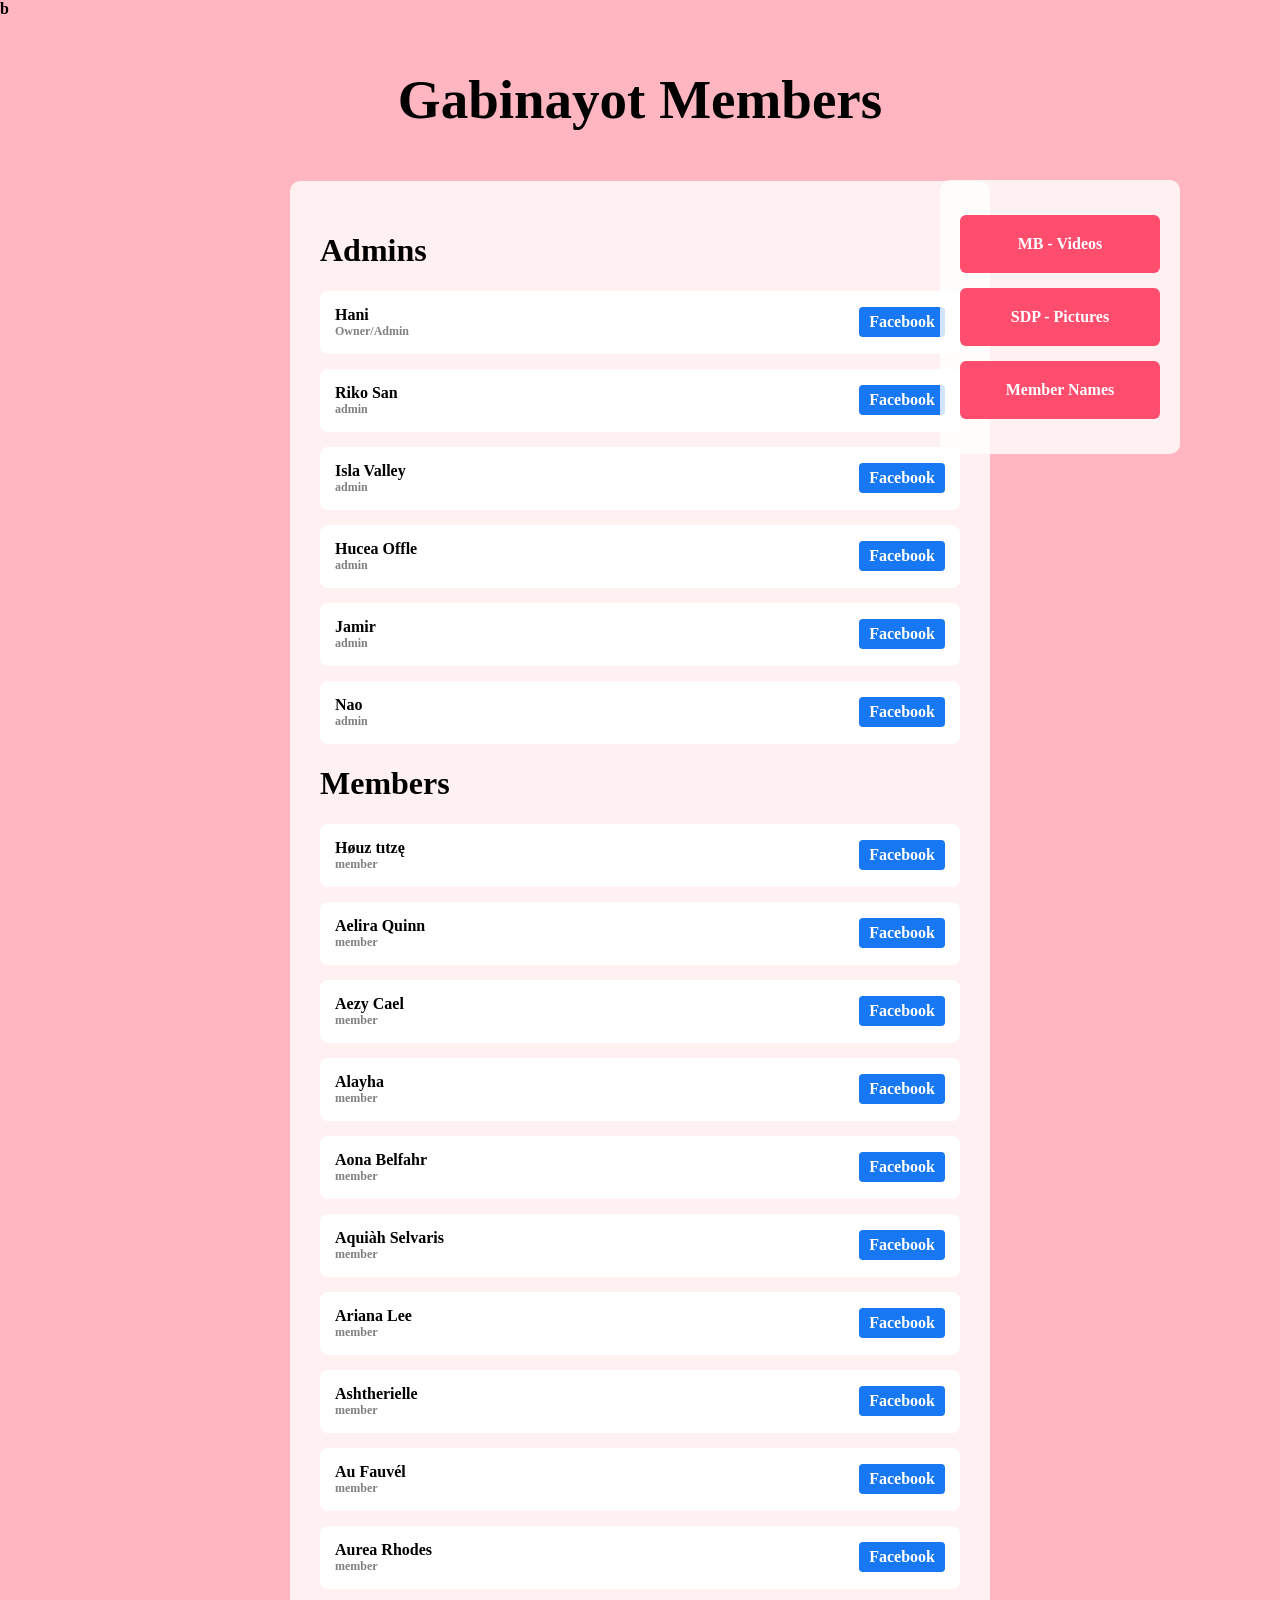
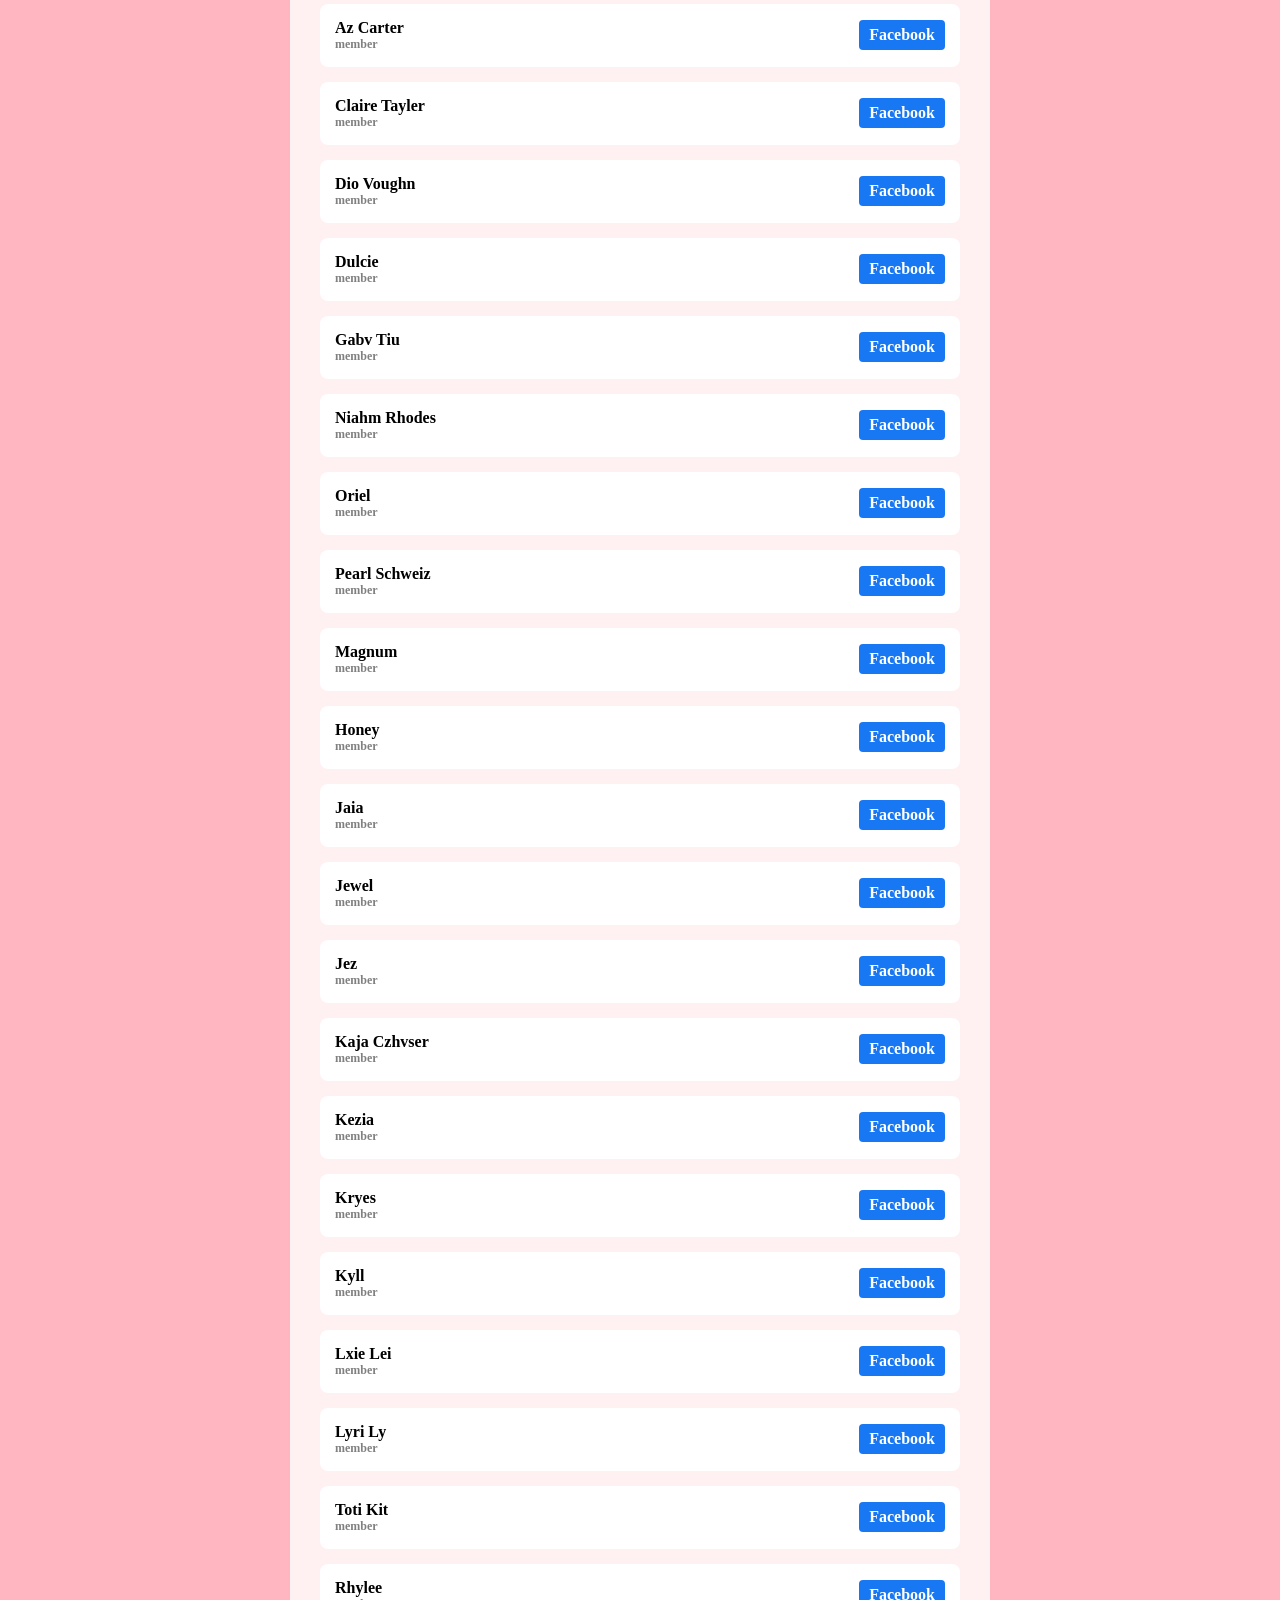
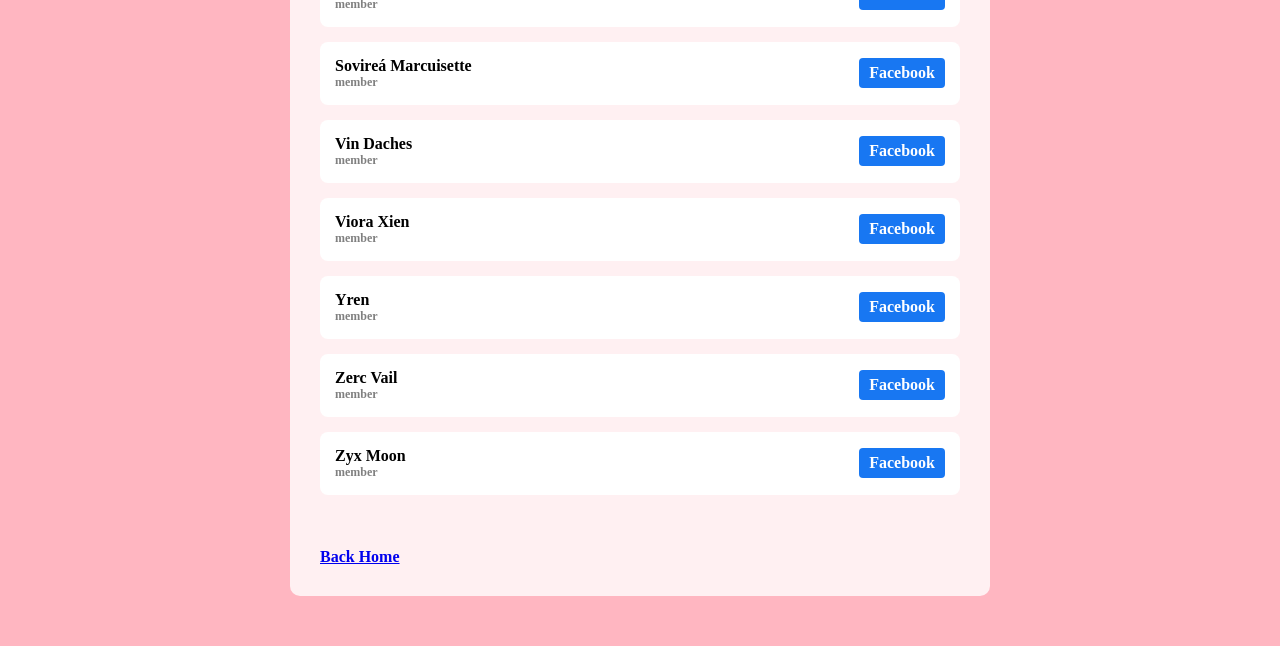
==== mnames.html @ ca390ded "Add files via upload" ====
<!DOCTYPE html>
<html>
<head>
<title>Member Names</title>
<link rel="stylesheet" href="style.css">
<meta name="viewport" content="width=device-width, initial-scale=1.0">b
</head>

<body>

<div class="title">Gabinayot Members</div>

<div class="content">
<h1> Admins </h1>
<div class="member">
<div class="member-info">
<span>Hani</span>
<span class="role">Owner/Admin</span>
</div>
<a class="fb-btn" href="https://www.facebook.com/yg.haniii" target="_blank">Facebook</a>
</div>

<div class="member">
<div class="member-info">
<span>Riko San</span>
<span class="role">admin</span>
</div>
<a class="fb-btn" href="https://www.facebook.com/riko.san" target="_blank">Facebook</a>
</div>

<div class="member">
<div class="member-info">
<span>Isla Valley</span>
<span class="role">admin</span>
</div>
<a class="fb-btn" href="https://www.facebook.com/profile.php?id=61585469130783" target="_blank">Facebook</a>
</div>

<div class="member">
<div class="member-info">
<span>Hucea Offle</span>
<span class="role">admin</span>
</div>
<a class="fb-btn" href="https://facebook.com/member1" target="_blank">Facebook</a>
</div>

<div class="member">
<div class="member-info">
<span>Jamir</span>
<span class="role">admin</span>
</div>
<a class="fb-btn" href="https://www.facebook.com/j4miirxx" target="_blank">Facebook</a>
</div>

<div class="member">
<div class="member-info">
<span>Nao</span>
<span class="role">admin</span>
</div>
<a class="fb-btn" href="https://www.facebook.com/profile.php?id=61575769332592" target="_blank">Facebook</a>
</div>

<h1> Members </h1>

<div class="member">
<div class="member-info">
<span>Høuz tıtzę</span>
<span class="role">member</span>
</div>
<a class="fb-btn" href="https://www.facebook.com/ica.ghlr" target="_blank">Facebook</a>
</div>

<div class="member">
<div class="member-info">
<span>Aelira Quinn</span>
<span class="role">member</span>
</div>
<a class="fb-btn" href="https://www.facebook.com/wqei.suarez" target="_blank">Facebook</a>
</div>

<div class="member">
<div class="member-info">
<span>Aezy Cael</span>
<span class="role">member</span>
</div>
<a class="fb-btn" href="https://www.facebook.com/aelzy.vergalde" target="_blank">Facebook</a>
</div>

<div class="member">
<div class="member-info">
<span>Alayha</span>
<span class="role">member</span>
</div>
<a class="fb-btn" href="..." target="_blank">Facebook</a>
</div>

<div class="member">
<div class="member-info">
<span>Aona Belfahr</span>
<span class="role">member</span>
</div>
<a class="fb-btn" href="https://www.facebook.com/profile.php?id=61587302557476" target="_blank">Facebook</a>
</div>

<div class="member">
<div class="member-info">
<span>Aquiàh Selvaris</span>
<span class="role">member</span>
</div>
<a class="fb-btn" href="https://www.facebook.com/akayaskdh" target="_blank">Facebook</a>
</div>

<div class="member">
<div class="member-info">
<span>Ariana Lee</span>
<span class="role">member</span>
</div>
<a class="fb-btn" href="https://www.facebook.com/aria.enriquez.4767592" target="_blank">Facebook</a>
</div>

<div class="member">
<div class="member-info">
<span>Ashtherielle</span>
<span class="role">member</span>
</div>
<a class="fb-btn" href="https://www.facebook.com/rielle.i.665776" target="_blank">Facebook</a>
</div>

<div class="member">
<div class="member-info">
<span>Au Fauvél</span>
<span class="role">member</span>
</div>
<a class="fb-btn" href="https://www.facebook.com/eusaff.rouvlacht" target="_blank">Facebook</a>
</div>

<div class="member">
<div class="member-info">
<span>Aurea Rhodes</span>
<span class="role">member</span>
</div>
<a class="fb-btn" href="https://www.facebook.com/yanna.chuwebb" target="_blank">Facebook</a>
</div>

<div class="member">
<div class="member-info">
<span>Az Carter</span>
<span class="role">member</span>
</div>
<a class="fb-btn" href="https://www.facebook.com/profile.php?id=61576251074971" target="_blank">Facebook</a>
</div>

<div class="member">
<div class="member-info">
<span>Claire Tayler</span>
<span class="role">member</span>
</div>
<a class="fb-btn" href="https://www.facebook.com/shaai.dump" target="_blank">Facebook</a>
</div>


<div class="member">
<div class="member-info">
<span>Dio Voughn</span>
<span class="role">member</span>
</div>
<a class="fb-btn" href="https://www.facebook.com/profile.php?id=61576628943219" target="_blank">Facebook</a>
</div>

<div class="member">
<div class="member-info">
<span>Dulcie</span>
<span class="role">member</span>
</div>
<a class="fb-btn" href="https://www.facebook.com/profile.php?id=61581694595187" target="_blank">Facebook</a>
</div>

<div class="member">
<div class="member-info">
<span>Gabv Tiu</span>
<span class="role">member</span>
</div>
<a class="fb-btn" href="https://www.facebook.com/sadie.yelena" target="_blank">Facebook</a>
</div>


<div class="member">
<div class="member-info">
<span>Niahm Rhodes</span>
<span class="role">member</span>
</div>
<a class="fb-btn" href="https://www.facebook.com/aenie.stallonnie" target="_blank">Facebook</a>
</div>

<div class="member">
<div class="member-info">
<span>Oriel</span>
<span class="role">member</span>
</div>
<a class="fb-btn" href="https://www.facebook.com/heizyc1" target="_blank">Facebook</a>
</div>

<div class="member">
<div class="member-info">
<span>Pearl Schweiz</span>
<span class="role">member</span>
</div>
<a class="fb-btn" href="https://www.facebook.com/pqxrly" target="_blank">Facebook</a>
</div>

<div class="member">
<div class="member-info">
<span>Magnum</span>
<span class="role">member</span>
</div>
<a class="fb-btn" href="https://www.facebook.com/magnuliaaaaaa" target="_blank">Facebook</a>
</div>

<div class="member">
<div class="member-info">
<span>Honey</span>
<span class="role">member</span>
</div>
<a class="fb-btn" href="https://www.facebook.com/profile.php?id=61584567542310" target="_blank">Facebook</a>
</div>

<div class="member">
<div class="member-info">
<span>Jaia</span>
<span class="role">member</span>
</div>
<a class="fb-btn" href="https://www.facebook.com/profile.php?id=61579763903306" target="_blank">Facebook</a>
</div>

<div class="member">
<div class="member-info">
<span>Jewel</span>
<span class="role">member</span>
</div>
<a class="fb-btn" href="https://www.facebook.com/profile.php?id=61588091424428" target="_blank">Facebook</a>
</div>

<div class="member">
<div class="member-info">
<span>Jez</span>
<span class="role">member</span>
</div>
<a class="fb-btn" href="https://www.facebook.com/jezpezos" target="_blank">Facebook</a>
</div>

<div class="member">
<div class="member-info">
<span>Kaja Czhvser</span>
<span class="role">member</span>
</div>
<a class="fb-btn" href="https://www.facebook.com/profile.php?id=100094099636910" target="_blank">Facebook</a>
</div>

<div class="member">
<div class="member-info">
<span>Kezia</span>
<span class="role">member</span>
</div>
<a class="fb-btn" href="https://www.facebook.com/eziaaang" target="_blank">Facebook</a>
</div>

<div class="member">
<div class="member-info">
<span>Kryes</span>
<span class="role">member</span>
</div>
<a class="fb-btn" href="hhttps://www.facebook.com/profile.php?id=61584608858587" target="_blank">Facebook</a>
</div>

<div class="member">
<div class="member-info">
<span>Kyll</span>
<span class="role">member</span>
</div>
<a class="fb-btn" href="https://www.facebook.com/profile.php?id=61585671481818" target="_blank">Facebook</a>
</div>

<div class="member">
<div class="member-info">
<span>Lxie Lei</span>
<span class="role">member</span>
</div>
<a class="fb-btn" href="https://www.facebook.com/lxie.lei" target="_blank">Facebook</a>
</div>

<div class="member">
<div class="member-info">
<span>Lyri Ly</span>
<span class="role">member</span>
</div>
<a class="fb-btn" href="https://www.facebook.com/aviyxxx" target="_blank">Facebook</a>
</div>

<div class="member">
<div class="member-info">
<span>Toti Kit</span>
<span class="role">member</span>
</div>
<a class="fb-btn" href="https://www.facebook.com/jxsxxn.cj6" target="_blank">Facebook</a>
</div>

<div class="member">
<div class="member-info">
<span>Rhylee</span>
<span class="role">member</span>
</div>
<a class="fb-btn" href="https://www.facebook.com/profile.php?id=61587666520661" target="_blank">Facebook</a>
</div>

<div class="member">
<div class="member-info">
<span>Sovireá Marcuisette</span>
<span class="role">member</span>
</div>
<a class="fb-btn" href="https://www.facebook.com/profile.php?id=61561598981291" target="_blank">Facebook</a>
</div>

<div class="member">
<div class="member-info">
<span>Vin Daches</span>
<span class="role">member</span>
</div>
<a class="fb-btn" href="https://www.facebook.com/profile.php?id=61575356793431" target="_blank">Facebook</a>
</div>


<div class="member">
<div class="member-info">
<span>Viora Xien</span>
<span class="role">member</span>
</div>
<a class="fb-btn" href="https://www.facebook.com/profile.php?id=61586220281799" target="_blank">Facebook</a>
</div>

<div class="member">
<div class="member-info">
<span>Yren</span>
<span class="role">member</span>
</div>
<a class="fb-btn" href="https://www.facebook.com/profile.php?id=61580058016563" target="_blank">Facebook</a>
</div>

<div class="member">
<div class="member-info">
<span>Zerc Vail</span>
<span class="role">member</span>
</div>
<a class="fb-btn" href="https://www.facebook.com/zercyy" target="_blank">Facebook</a>
</div>

<div class="member">
<div class="member-info">
<span>Zyx Moon</span>
<span class="role">member</span>
</div>
<a class="fb-btn" href="hhttps://www.facebook.com/profile.php?id=100091482447277" target="_blank">Facebook</a>
</div>





<br>
<a class="back-home" href="index.html">Back Home</a>

<div class="navbox">
<a href="mb.html">MB - Videos</a>
<a href="sdp.html">SDP - Pictures</a>
<a href="mnames.html">Member Names</a>
</div>


</div>


</body>
</html>
---- style.css ----
/* ============================= */
/* GENERAL PAGE STYLE */
/* ============================= */

body{
    margin:0;
    font-family:'Times New Roman', Times, serif;
    font-weight:bold;
    background-color:#ffb6c1;

    background-image:url("lips.png");
    background-repeat:no-repeat;
    background-position:center;
    background-size:contain;
}

/* ============================= */
/* HOME PAGE */
/* ============================= */

/* Welcome text */

.welcome{
    position:absolute;
    left:70px;
    top:300px;
    font-size:70px;
    color:black;
}

/* Navigation box */

.navbox{
    position:absolute;
    right:100px;
    top:180px;
    width:200px;
    background:rgba(255,255,255,0.8);
    padding:20px;
    border-radius:10px;
}

.navbox a{
    display:block;
    padding:20px;
    margin:15px 0;
    background:#ff4d6d;
    color:white;
    text-decoration:none;
    text-align:center;
    border-radius:6px;
}

.navbox a:hover{
    background:#ff1f4b;
}

/* ============================= */
/* PAGE CONTENT */
/* ============================= */

.title{
    text-align:center;
    margin-top:50px;
    font-size:55px;
    color:black;
}

.content{
    width:50%;
    margin:50px auto;
    background:rgba(255,255,255,0.8);
    padding:30px;
    border-radius:10px;
}

/* Back link */

.back-home{
    display:block;
    text-align:left;
    margin-top:20px;
}

/* ============================= */
/* MEMBER LIST */
/* ============================= */

.member{
    background:white;
    padding:15px;
    margin:15px 0;
    border-radius:8px;

    display:flex;
    justify-content:space-between;
    align-items:center;
}

.member-info{
    display:flex;
    flex-direction:column;
}

.role{
    font-size:12px;
    color:gray;
}

/* Facebook button */

.fb-btn{
    background:#1877f2;
    color:white;
    padding:6px 10px;
    text-decoration:none;
    border-radius:4px;
}

.fb-btn:hover{
    background:#0f5dc2;
}

/* ============================= */
/* GALLERY */
/* ============================= */

.gallery{
    display:grid;
    grid-template-columns:repeat(auto-fit,minmax(150px,1fr));
    gap:15px;
}

.gallery img{
    width:100%;
    border-radius:10px;
    transition:0.3s;
}

.gallery img:hover{
    transform:scale(1.05);
}

/* ============================= */
/* VIDEO ROW */
/* ============================= */

.video-row{
    display:flex;
    gap:20px;
    flex-wrap:wrap;
    justify-content:center;
}

.video-row video{
    cursor:pointer;
    border-radius:8px;
}

/* ============================= */
/* IMAGE POPUP VIEWER */
/* ============================= */

.img-box{
    display:none;
    flex-direction:column;
    align-items:center;
    justify-content:center;

    position:fixed;
    top:0;
    left:0;

    width:100%;
    height:100%;

    background:rgba(0,0,0,0.9);
}

.img-box img{
    max-width:90%;
    max-height:80%;
}

/* Save button */

.save-btn{
    margin-top:10px;
    padding:10px 20px;
    font-size:16px;

    border:none;
    background:#e156da;
    color:white;

    border-radius:6px;
    cursor:pointer;
}

/* ============================= */
/* VIDEO POPUP */
/* ============================= */

.video-modal{
    display:none;

    position:fixed;
    top:0;
    left:0;

    width:100%;
    height:100%;

    background:rgba(0,0,0,0.6);

    justify-content:center;
    align-items:center;

    z-index:999;
}

.video-modal video{
    width:90%;
    max-width:390px;
}

/* Close button */

.close{
    position:absolute;
    top:20px;
    right:30px;

    color:white;
    font-size:30px;
    cursor:pointer;
}

/* ============================= */
/* RESPONSIVE DESIGN */
/* ============================= */

/* Tablets */

@media (max-width:1024px){

    .welcome{
        position:static;
        text-align:center;
        margin-top:80px;
        font-size:40px;
    }

    .navbox{
        position:static;
        margin:40px auto;
        width:60%;
        text-align:center;
    }

    .content{
        width:70%;
    }

}

/* Phones */

@media (max-width:600px){

    .welcome{
        font-size:28px;
        margin-top:50px;
        padding:10px;
    }

    .navbox{
        width:80%;
        padding:15px;
    }

    .navbox a{
        font-size:14px;
        padding:8px;
    }

    .content{
        width:90%;
        padding:20px;
    }

    video,
    img{
        width:100%;
    }

    .member{
        flex-direction:column;
        align-items:flex-start;
        gap:8px;
    }

}
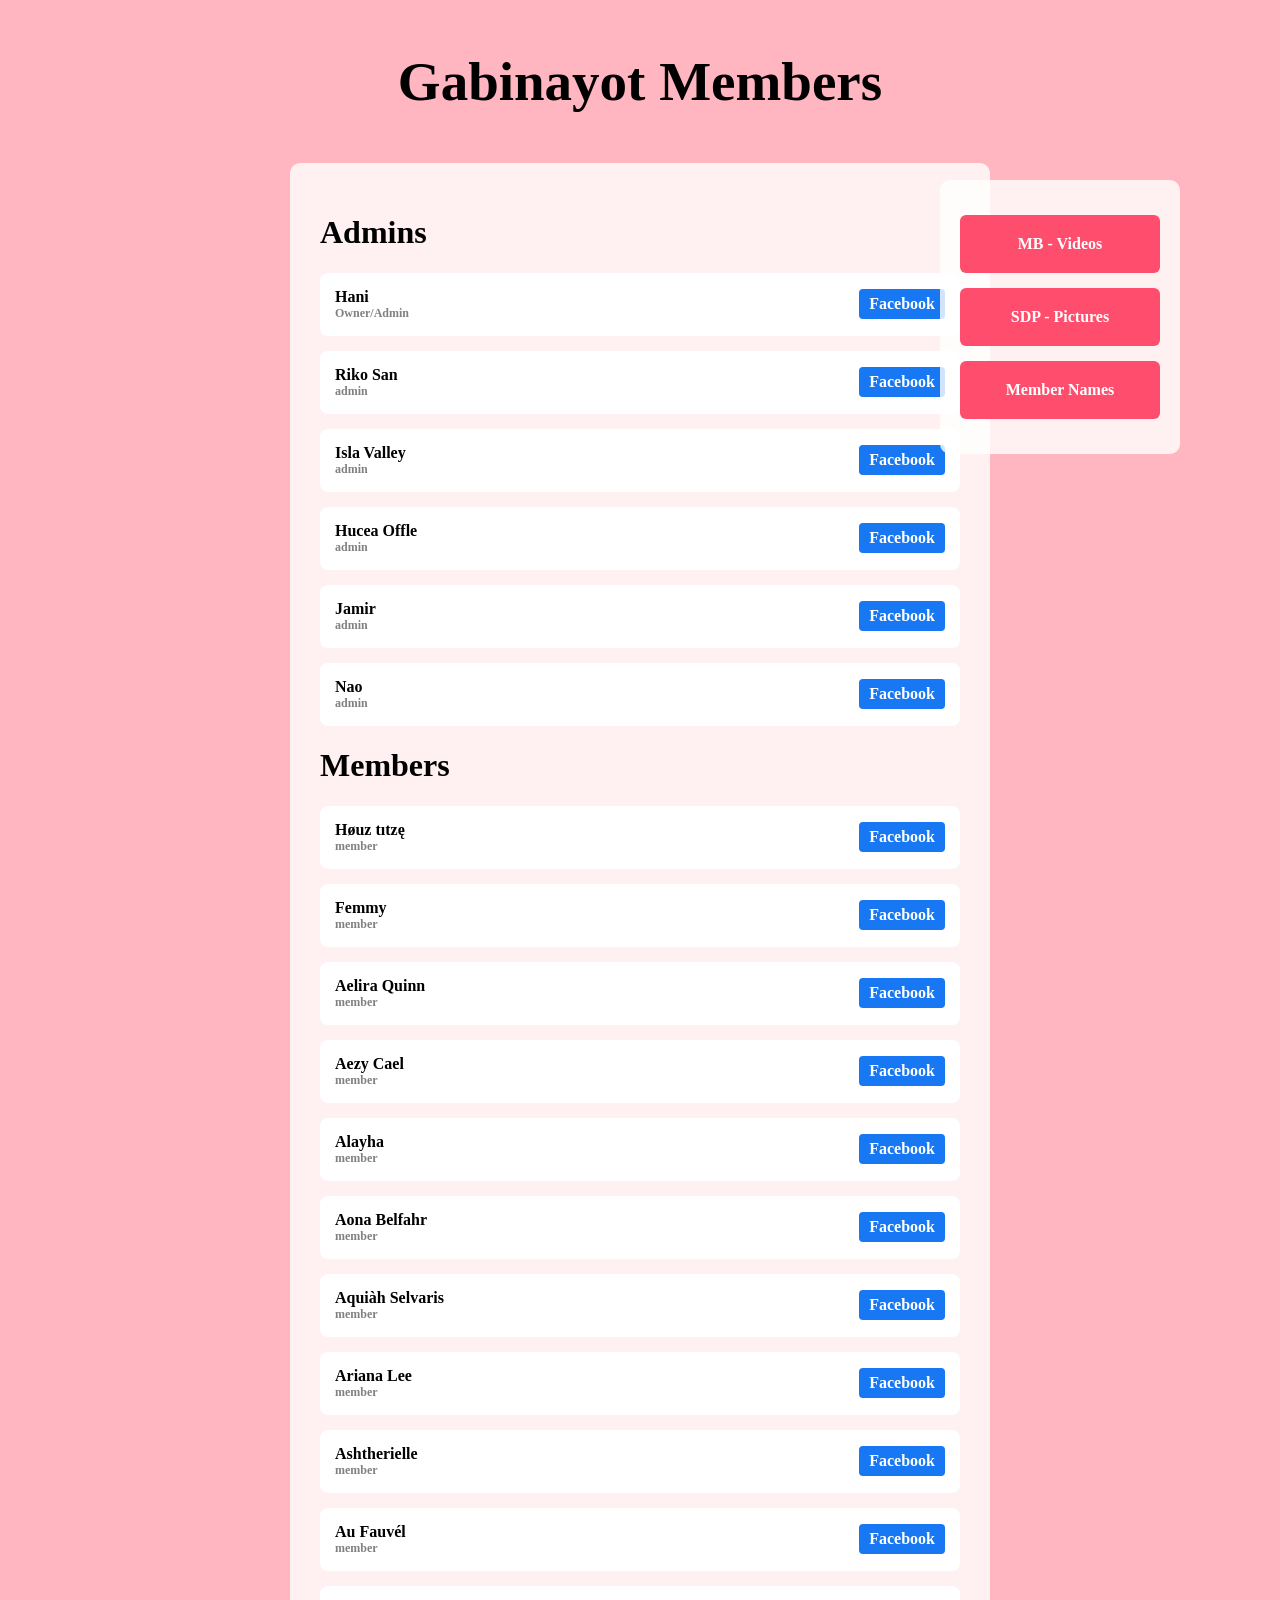
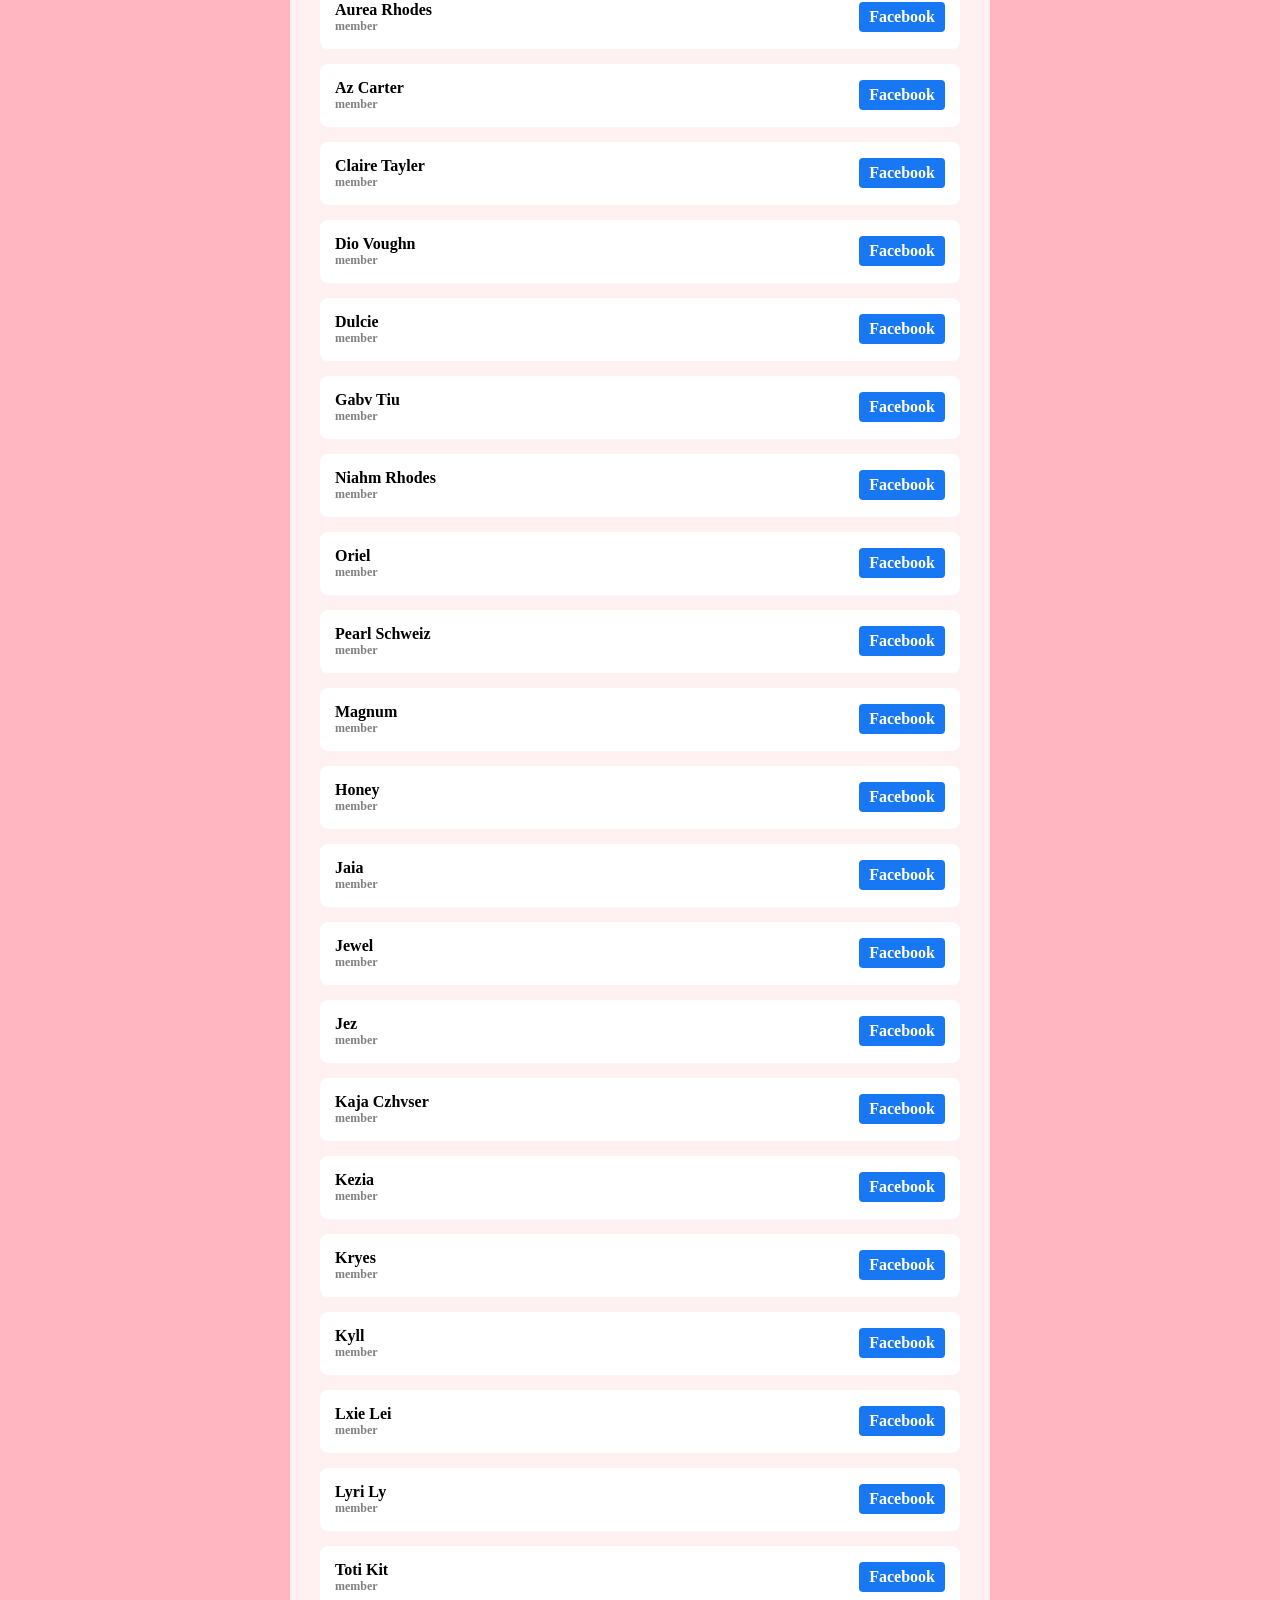
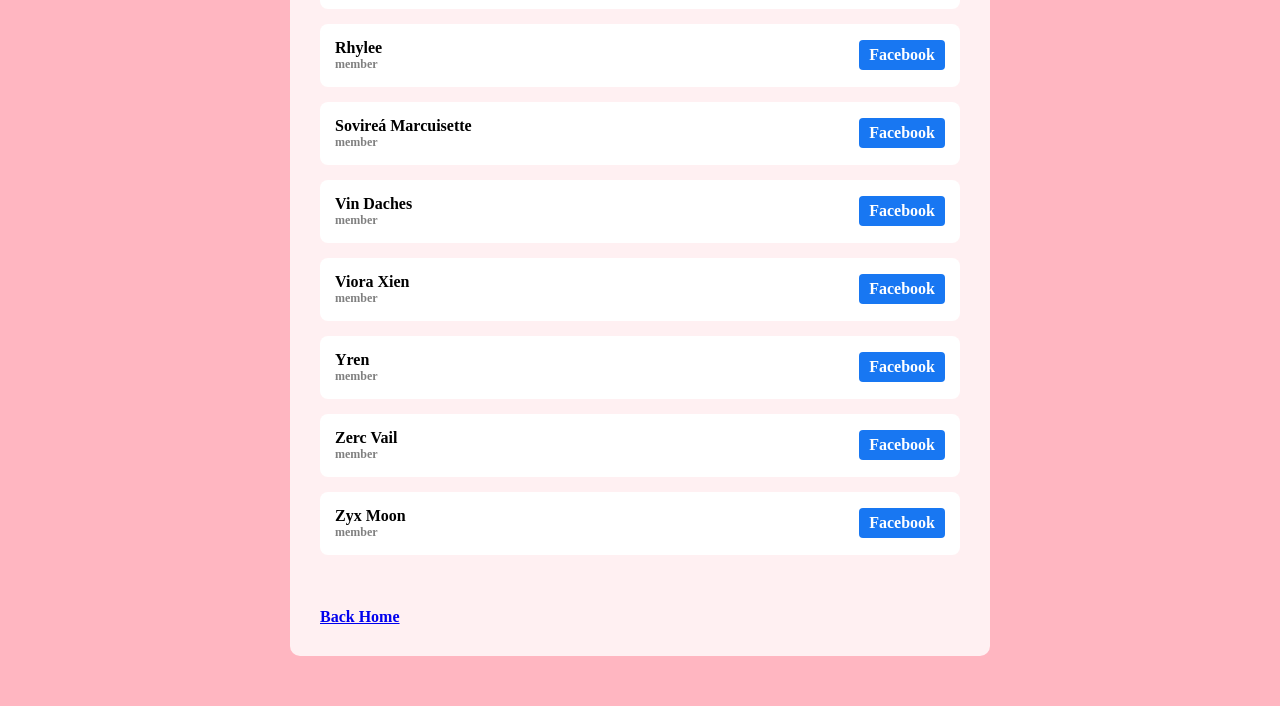
==== commit 238319d2: "Add files via upload" ====
--- a/mnames.html
+++ b/mnames.html
@@ -3,7 +3,7 @@
 <head>
 <title>Member Names</title>
 <link rel="stylesheet" href="style.css">
-<meta name="viewport" content="width=device-width, initial-scale=1.0">b
+<meta name="viewport" content="width=device-width, initial-scale=1.0">
 </head>
 
 <body>
@@ -68,6 +68,14 @@
 <span class="role">member</span>
 </div>
 <a class="fb-btn" href="https://www.facebook.com/ica.ghlr" target="_blank">Facebook</a>
+</div>
+
+<div class="member">
+<div class="member-info">
+<span>Femmy</span>
+<span class="role">member</span>
+</div>
+<a class="fb-btn" href="https://www.facebook.com/profile.php?id=61576717536783" target="_blank">Facebook</a>
 </div>
 
 <div class="member">
--- a/style.css
+++ b/style.css
@@ -269,35 +269,35 @@
 @media (max-width:600px){
 
     .welcome{
-        font-size:28px;
-        margin-top:50px;
+        font-size:24px;
+        margin-top:30px;
+        padding:5px;
+    }
+
+    .navbox{
+        width:50%;
         padding:10px;
     }
 
-    .navbox{
-        width:80%;
+    .navbox a{
+        font-size:10px;
+        padding:5px;
+    }
+
+    .content{
+        width:60%;
         padding:15px;
-    }
-
-    .navbox a{
-        font-size:14px;
-        padding:8px;
-    }
-
-    .content{
-        width:90%;
-        padding:20px;
     }
 
     video,
     img{
-        width:100%;
+        width:50%;
     }
 
     .member{
         flex-direction:column;
         align-items:flex-start;
-        gap:8px;
+        gap:5px;
     }
 
 }
